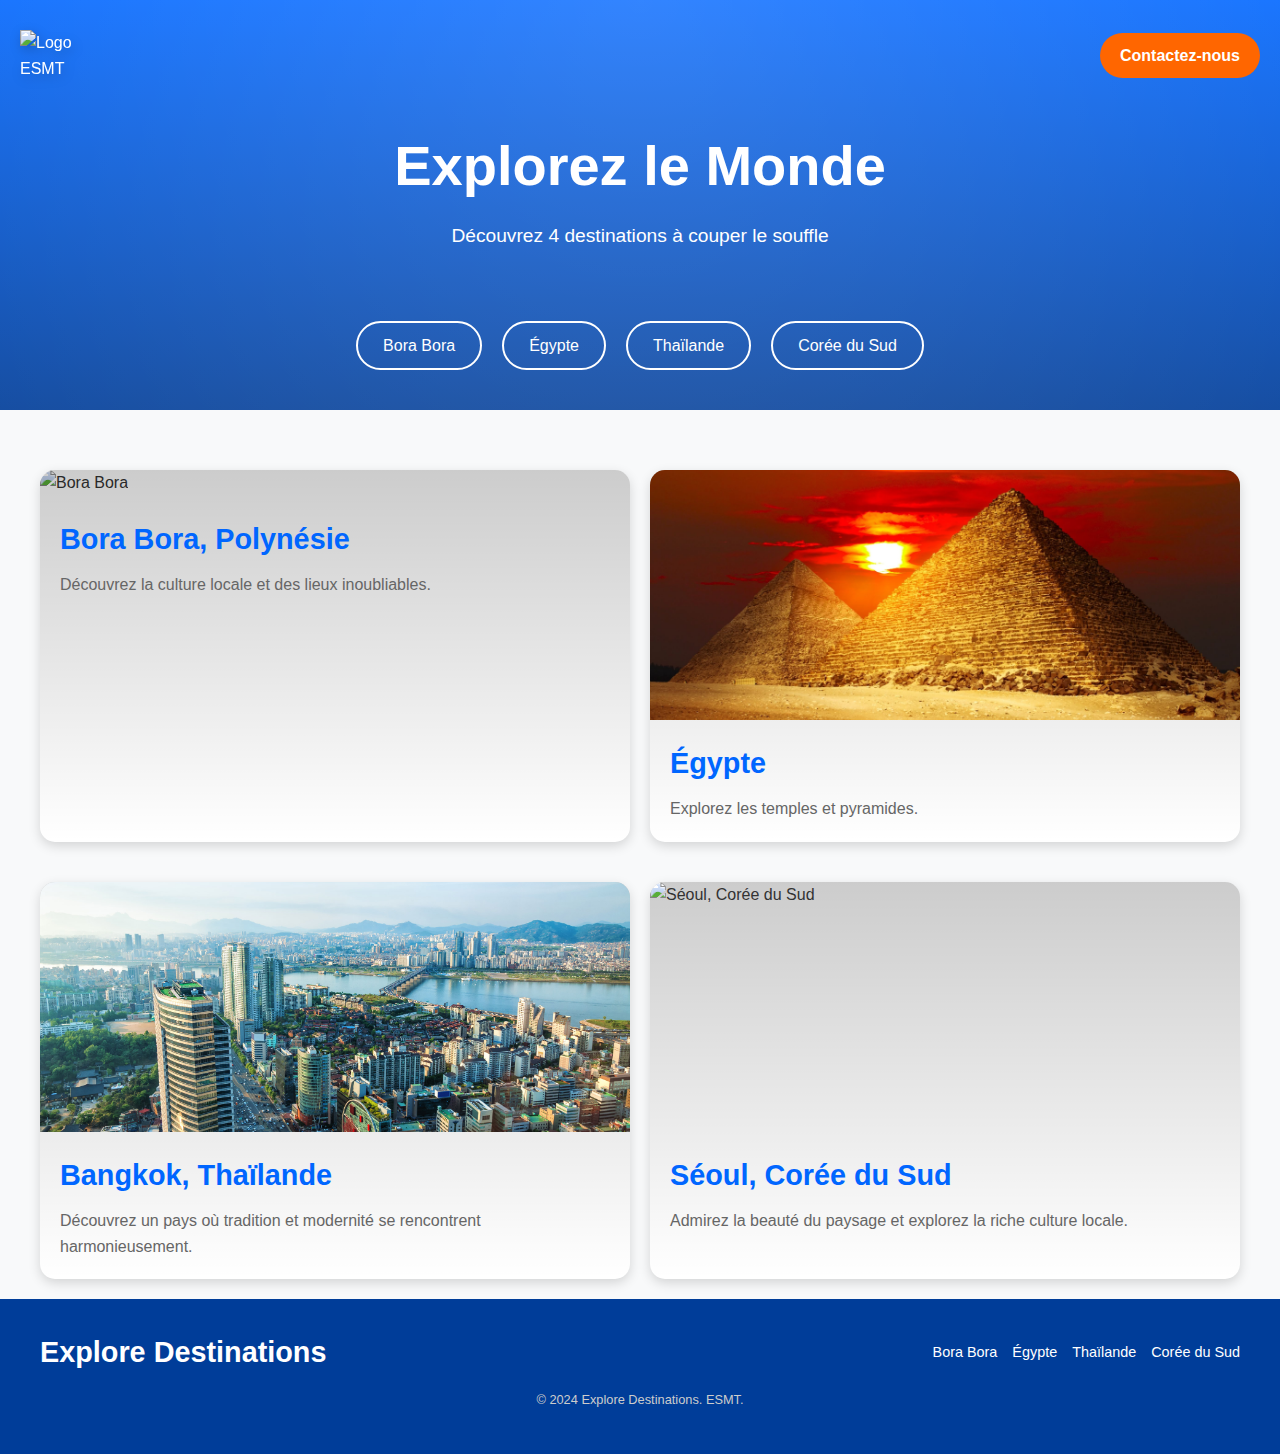
==== index.html @ 0ee26ae2 "Premier commit - Initialisation du projet" ====
<!DOCTYPE html>
<html lang="fr">
<head>
    <meta charset="UTF-8" />
    <meta name="viewport" content="width=device-width, initial-scale=1.0">
    <title>Explorez</title>
    <link rel="stylesheet" href="style1.css">
</head>
<body>
    <header>
        <div class="header-top">
            <img src="c:\Users\bmd tech\Documents\projet\Designer.png" alt="Logo ESMT" class="logo">
            <a href="#" class="cta-button">Contactez-nous</a>
        </div>
        <div class="header-content">
            <h1>Explorez le Monde</h1>
            <p>Découvrez 4 destinations à couper le souffle</p>
        </div>
        <nav class="header-nav">
            <a href="c:\Users\bmd tech\Documents\projet1\index1.html">Bora Bora</a>
            <a href="c:\Users\bmd tech\Documents\projet1\index2.html">Égypte</a>
            <a href="c:\Users\bmd tech\Documents\projet1\index3.html">Thaïlande</a>
            <a href="c:\Users\bmd tech\Documents\projet1\index4.html">Corée du Sud</a>
        </nav>
    </header>

    <div class="container">
        <div class="row">

            <div class="destination-card">
            <a href="c:\Users\bmd tech\Documents\projet1\index1.html">
                    <div class="image-contimages/bora-bora.jpgainer">
                        <img src="" alt="Bora Bora">
                    </div>
                    <div class="content">
                        <h3>Bora Bora, Polynésie</h3>
                        <p>Découvrez la culture locale et des lieux inoubliables.</p>
                    </div>
            </a>

            </div>

            <div class="destination-card">
            <a href="c:\Users\bmd tech\Documents\projet1\index2.html">   
                <div class="image-container">
                    <img src="images/img index/egypte pryramide.jpg" alt="Égypte">
                </div>
                <div class="content">
                    <h3>Égypte</h3>
                    <p>Explorez les temples et pyramides.</p>
                </div>
            </a>
                
            </div>
        </div>

        <div class="row">
            <div class="destination-card">
                <a href="c:\Users\bmd tech\Documents\projet1\index3.html"> 
                <div class="image-container">
                    <img src="images/img index/seoul.jpg" alt="Thaïlande">
                </div>
                <div class="content">
                    <h3>Bangkok, Thaïlande</h3>
                    <p>Découvrez un pays où tradition et modernité se rencontrent harmonieusement.</p>
                </div>
                </a>
            </div>

            <div class="destination-card">
                <a href="c:\Users\bmd tech\Documents\projet1\index4.html"> 
                <div class="image-container">
                    <img src="c:\Users\bmd tech\Documents\projet1\images\img index\thailand.jpg" alt="Séoul, Corée du Sud">
                </div>
                <div class="content">
                    <h3>Séoul, Corée du Sud</h3>
                    <p>Admirez la beauté du paysage et explorez la riche culture locale.</p>
                </div>
                </a>
            </div>
        </div>
    </div>

    <footer>
        <div class="footer-container">
            <div class="footer-logo">
                <h3>Explore Destinations</h3>
            </div>
            <div class="footer-links">
                <a href="c:\Users\bmd tech\Documents\projet1\index1.html">Bora Bora</a>
                <a href="c:\Users\bmd tech\Documents\projet1\index2.html">Égypte</a>
                <a href="c:\Users\bmd tech\Documents\projet1\index3.html">Thaïlande</a>
                <a href="index4.html">Corée du Sud</a>
            </div>
        </div>
        <p class="footer-copyright">
            &copy; 2024 Explore Destinations. ESMT.
        </p>
    </footer>
</body>
</html>
---- style1.css ----
/* Styles globaux */
body {
    font-family: 'Poppins', sans-serif;
    margin: 0;
    padding: 0;
    background-color: #f8f9fa;
    color: #333;
    line-height: 1.6;
    overflow-x: hidden;
}

a {
    text-decoration: none;
    color: inherit;
}

.container {
    max-width: 1200px;
    margin: auto;
    padding: 20px;
}

/* Header */
header {
    background: linear-gradient(to bottom, #0066ff, #003d99);
    color: white;
    padding: 30px 0;
    position: relative;
    overflow: hidden;
}

header::after {
    content: '';
    position: absolute;
    top: 0;
    left: 50%;
    width: 200%;
    height: 200%;
    background: radial-gradient(circle at center, rgba(255, 255, 255, 0.2), transparent);
    transform: translate(-50%, -50%);
    z-index: 0;
}

.header-top {
    display: flex;
    justify-content: space-between;
    align-items: center;
    padding: 0 20px;
    z-index: 1;
    position: relative;
}

.header-top .logo {
    max-width: 100px;
    height: auto;
    filter: drop-shadow(2px 4px 6px rgba(0, 0, 0, 0.2));
}

.cta-button {
    background-color: #ff6600;
    color: white;
    padding: 10px 20px;
    border-radius: 25px;
    font-weight: bold;
    transition: transform 0.3s ease, background 0.3s ease;
}

.cta-button:hover {
    background-color: #e65c00;
    transform: scale(1.1);
}

.header-content {
    text-align: center;
    padding: 40px 20px;
    z-index: 1;
    position: relative;
}

.header-content h1 {
    font-size: 3.5em;
    margin: 0;
    animation: slideDown 1s ease-out;
}

.header-content p {
    font-size: 1.2em;
    margin-top: 10px;
}

.header-nav {
    display: flex;
    justify-content: center;
    gap: 20px;
    padding: 10px 0;
    z-index: 1;
    position: relative;
}

.header-nav a {
    color: white;
    padding: 10px 25px;
    border: 2px solid white;
    border-radius: 25px;
    transition: background 0.3s ease, transform 0.3s ease;
}

.header-nav a:hover {
    background-color: white;
    color: #333;
    transform: scale(1.1);
}

/* Cartes des destinations */
.row {
    display: flex;
    flex-wrap: wrap;
    justify-content: space-between;
    margin-top: 40px;
    gap: 20px;
}

.destination-card {
    background: white;
    border-radius: 15px;
    box-shadow: 0 4px 12px rgba(0, 0, 0, 0.15);
    overflow: hidden;
    flex: 1 1 calc(45% - 20px);
    transition: transform 0.3s ease, box-shadow 0.3s ease;
    position: relative;
    z-index: 1;
}

.destination-card:hover {
    transform: translateY(-10px);
    box-shadow: 0 6px 18px rgba(0, 0, 0, 0.3);
}

.destination-card::before {
    content: '';
    position: absolute;
    top: 0;
    left: 0;
    width: 100%;
    height: 100%;
    background: linear-gradient(to bottom, rgba(0, 0, 0, 0.2), transparent);
    z-index: 0;
}

.image-container {
    height: 250px;
    overflow: hidden;
    position: relative;
}

.image-container img {
    width: 100%;
    height: 100%;
    object-fit: cover;
    transition: transform 0.5s ease;
}

.image-container img:hover {
    transform: scale(1.1);
}

.content {
    padding: 20px;
    z-index: 1;
    position: relative;
}

.content h3 {
    margin: 0 0 10px;
    font-size: 1.8em;
    color: #0066ff;
}

.content p {
    margin: 0;
    color: #666;
}

/* Footer */
footer {
    background: #003d99;
    color: white;
    padding: 30px 0;
    text-align: center;
}

.footer-container {
    display: flex;
    justify-content: space-between;
    align-items: center;
    flex-wrap: wrap;
    max-width: 1200px;
    margin: auto;
    padding: 0 20px;
}

.footer-logo h3 {
    margin: 0;
    font-size: 1.8em;
}

.footer-links {
    display: flex;
    gap: 15px;
}

.footer-links a {
    color: white;
    font-size: 0.9em;
    transition: color 0.3s ease, transform 0.3s ease;
}

.footer-links a:hover {
    color: #ff6600;
    transform: translateY(-2px);
}

.footer-copyright {
    margin-top: 15px;
    font-size: 0.8em;
    color: #ccc;
}

/* Animations */
@keyframes slideDown {
    from {
        transform: translateY(-50px);
        opacity: 0;
    }
    to {
        transform: translateY(0);
        opacity: 1;
    }
}

/* Réactivité */
@media (max-width: 768px) {
    .header-content h1 {
        font-size: 2.5em;
    }

    .row {
        flex-direction: column;
    }

    .destination-card {
        flex: 1 1 100%;
    }

    .footer-container {
        flex-direction: column;
        text-align: center;
    }

    .footer-links {
        margin-top: 10px;
    }
}
.destination-card .image-container {
    width: 100%; /* Prendre toute la largeur du conteneur */
    height: 250px; /* Hauteur fixe pour garder une bonne proportion */
    overflow: hidden; /* Cache les parties de l'image qui dépassent */
}

.destination-card .image-container img {
    width: 100%; /* Prendre toute la largeur du conteneur */
    height: 100%; /* Prendre toute la hauteur du conteneur */
    object-fit: cover; /* Couvre le conteneur sans distorsion, en coupant éventuellement l'image */
    transition: transform 0.3s ease; /* Ajouter une transition pour un effet d'agrandissement au survol */
}

.destination-card .image-container:hover img {
    transform: scale(1.1); /* Effet de zoom au survol */
}
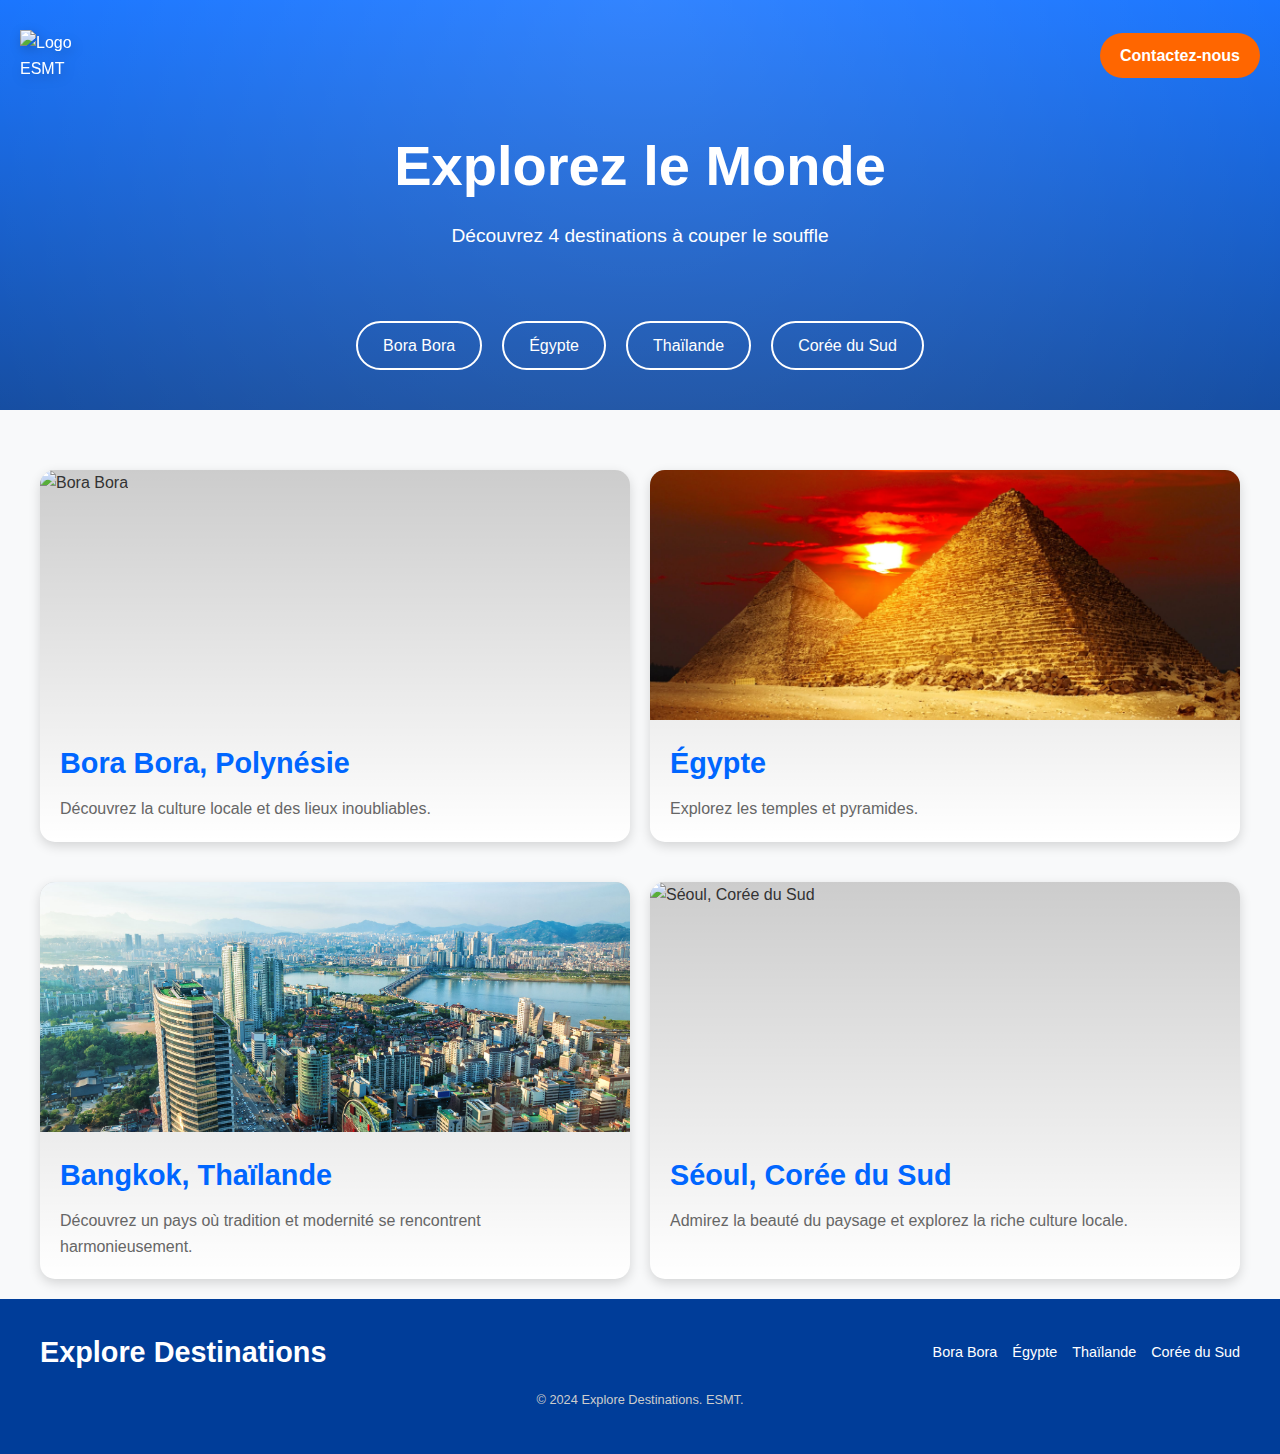
==== commit e3288f9b: "Mise à jour du projet avec les dernières modifications" ====
--- a/index.html
+++ b/index.html
@@ -29,8 +29,8 @@
 
             <div class="destination-card">
             <a href="c:\Users\bmd tech\Documents\projet1\index1.html">
-                    <div class="image-contimages/bora-bora.jpgainer">
-                        <img src="" alt="Bora Bora">
+                    <div class="image-container">
+                        <img src="c:\Users\bmd tech\Documents\projet1\images\img index\bora bora.jpg" alt="Bora Bora">
                     </div>
                     <div class="content">
                         <h3>Bora Bora, Polynésie</h3>
